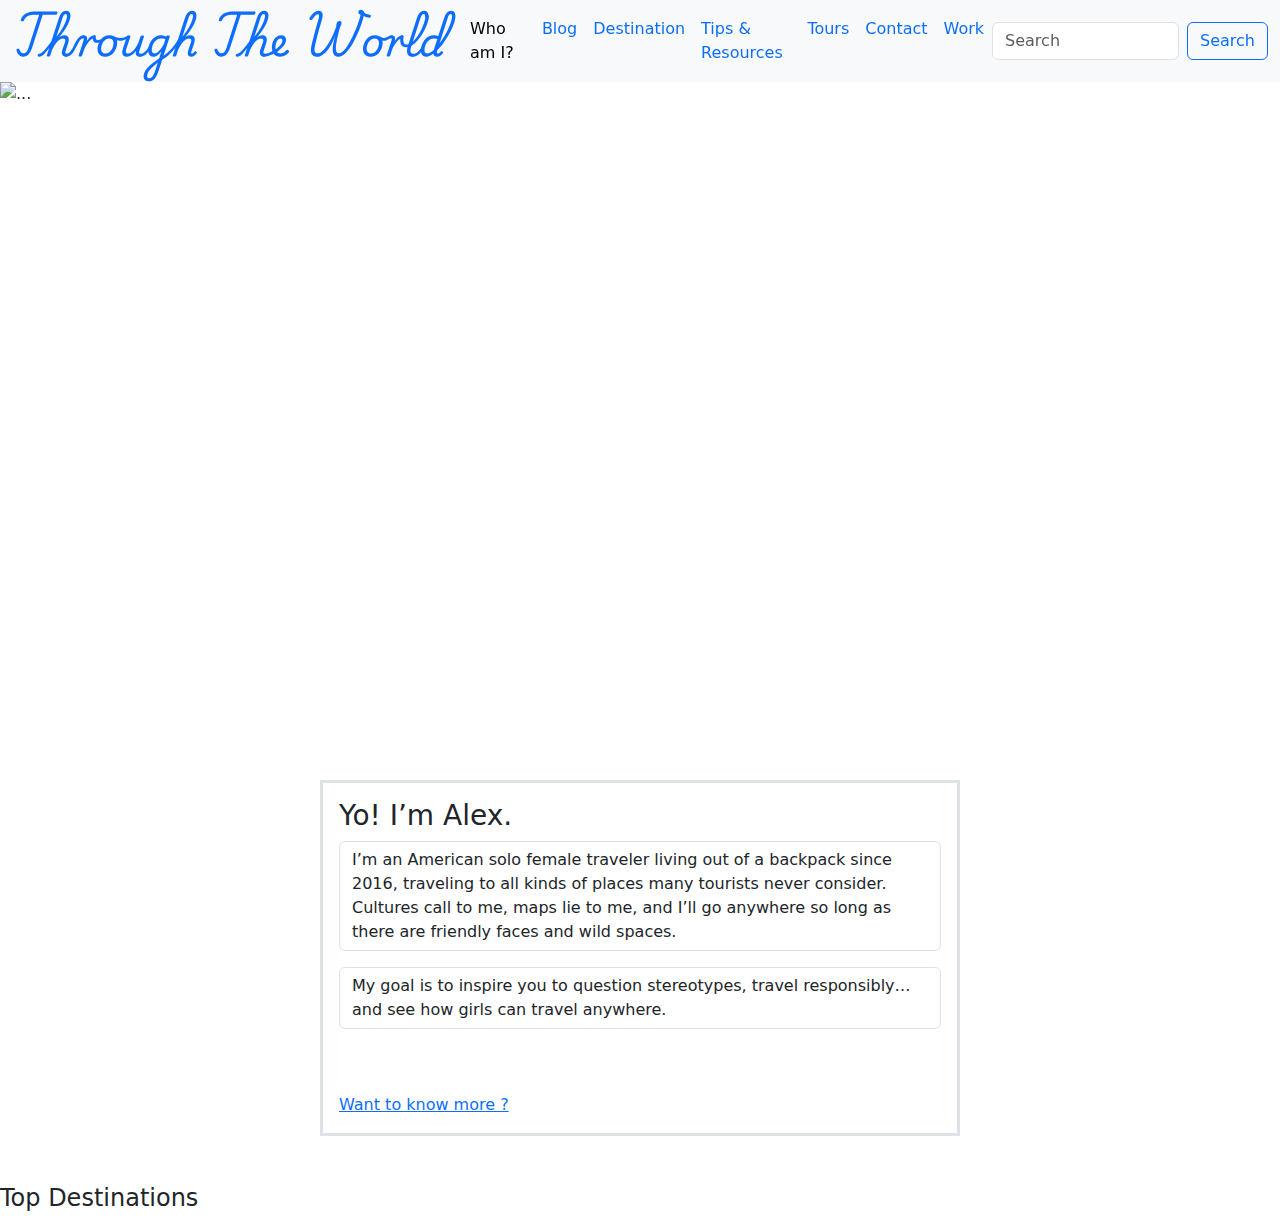
==== index.html @ 1071bd25 "name changed" ====
<!DOCTYPE html>
<html lang="en">
<head>
    <meta charset="UTF-8">
    <meta name="viewport" content="width=device-width, initial-scale=1.0">
    <title>Travel Blog</title>
    <link href="https://cdn.jsdelivr.net/npm/bootstrap@5.3.3/dist/css/bootstrap.min.css" rel="stylesheet" integrity="sha384-QWTKZyjpPEjISv5WaRU9OFeRpok6YctnYmDr5pNlyT2bRjXh0JMhjY6hW+ALEwIH" crossorigin="anonymous">
    <script src="https://cdn.jsdelivr.net/npm/bootstrap@5.3.3/dist/js/bootstrap.bundle.min.js" integrity="sha384-YvpcrYf0tY3lHB60NNkmXc5s9fDVZLESaAA55NDzOxhy9GkcIdslK1eN7N6jIeHz" crossorigin="anonymous"></script>
    <link rel="stylesheet"   href="https://cdnjs.cloudflare.com/ajax/libs/font-awesome/6.5.2/css/all.min.css" integrity="sha512-SnH5WK+bZxgPHs44uWIX+LLJAJ9/2PkPKZ5QiAj6Ta86w+fsb2TkcmfRyVX3pBnMFcV7oQPJkl9QevSCWr3W6A==" crossorigin="anonymous" referrerpolicy="no-referrer" />
    <link rel="preconnect" href="https://fonts.googleapis.com">
    <link rel="preconnect" href="https://fonts.gstatic.com" crossorigin>
    <link href="https://fonts.googleapis.com/css2?family=Playwrite+CU:wght@100..400&display=swap" rel="stylesheet">
    <link href="https://fonts.googleapis.com/css2?family=Montserrat:ital,wght@0,100..900;1,100..900&family=Playwrite+CU:wght@100..400&display=swap" rel="stylesheet">
    <link rel="icon"  type="image/png" href="https://img.freepik.com/free-photo/high-angle-woman-living-as-digital-nomad_23-2151205464.jpg?ga=GA1.1.997062275.1720782054&semt=ais_user">
    <style>
        {
            font-family: "Montserrat", sans-serif;
        }
        h1{
            font-family: "Playwrite CU", cursive ;
        }
    </style>
</head>
<body>
     
    <nav class="navbar navbar-expand-lg sticky-top bg-body-tertiary">
        <div class="container-fluid">
          <a class="navbar-brand text-primary" href="#"><h1>Through The World</h1></a>
          <button class="navbar-toggler" type="button" data-bs-toggle="collapse" data-bs-target="#navbarNavAltMarkup" aria-controls="navbarNavAltMarkup" aria-expanded="false" aria-label="Toggle navigation">
          <span class="navbar-toggler-icon"></span>
          </button>
          <div class="collapse navbar-collapse" id="navbarNavAltMarkup">
            <div class="navbar-nav active ">
              <a class="nav-link active " aria-current="page" href="#">Who am I?</a>
              <a class="nav-link active text-primary" href="#">Blog</a>
              <a class="nav-link active text-primary" href="#">Destination</a>
              <a class="nav-link  active text-primary" href="#">Tips & Resources</a>
              <a class="nav-link  active text-primary" href="#">Tours</a>
              <a class="nav-link  active text-primary" href="#">Contact</a>
              <a class="nav-link  active text-primary" href="#">Work</a>
            </div>
          </div>
          <form class="d-flex" role="search">
            <input class="form-control me-2" type="search" placeholder="Search" aria-label="Search">
            <button class="btn btn-outline-primary" type="submit">Search</button>
          </form>
        </div>
      </nav>

      <div id="carouselExample" class="carousel slide">
        <div class="carousel-inner">
          <div class="carousel-item active">
            <img src="https://img.freepik.com/free-photo/woman-sitting-enjoying-coffee_23-2148301328.jpg?ga=GA1.1.997062275.1720782054&semt=ais_user" width="100%" height="650px" class="d-block w-100" alt="...">
          </div>
          <div class="carousel-item">
            <img src="https://img.freepik.com/free-photo/female-tourist-balcony-from_23-2147981898.jpg?ga=GA1.1.997062275.1720782054&semt=ais_user" width="100%" height="650px" class="d-block w-100" alt="...">
          </div>
          <div class="carousel-item">
            <img src="https://img.freepik.com/premium-photo/adventurous-traveler-woman-sightseeing-zumaia-cliffs-travel-destination-horizontal-panoramic-view-woman-with-backpack-traveling-vasque-country-people-travel-spain-concept_213512-3229.jpg?ga=GA1.1.997062275.1720782054&semt=ais_user" width="100%" height="650px" class="d-block w-100" alt="...">
          </div>
        </div>
        <button class="carousel-control-prev" type="button" data-bs-target="#carouselExample" data-bs-slide="prev">
          <span class="carousel-control-prev-icon" aria-hidden="true"></span>
          <span class="visually-hidden">Previous</span>
        </button>
        <button class="carousel-control-next" type="button" data-bs-target="#carouselExample" data-bs-slide="next">
          <span class="carousel-control-next-icon" aria-hidden="true"></span>
          <span class="visually-hidden">Next</span>
        </button>
      </div><br><br>
      
      <div class="container w-50 border border-3 p-3 ">
        <h3>Yo! I’m Alex.</h3>
        <p class="form-control">I’m an American solo female traveler living out of a backpack since 2016, traveling to all kinds of places many tourists never consider. Cultures call to me, maps lie to me, and I’ll go anywhere so long as there are friendly faces and wild spaces.</p>
        <p class="form-control">My goal is to inspire you to question stereotypes, travel responsibly… and see how girls can travel anywhere.</p><br><br>
        <a class="decoration-none text-primary text-bolder" href="#">Want to know more ? </a>
      </div><br><br>

      <div>
        <h4>Top Destinations</h4>
        
      </div>
</body>
</html>
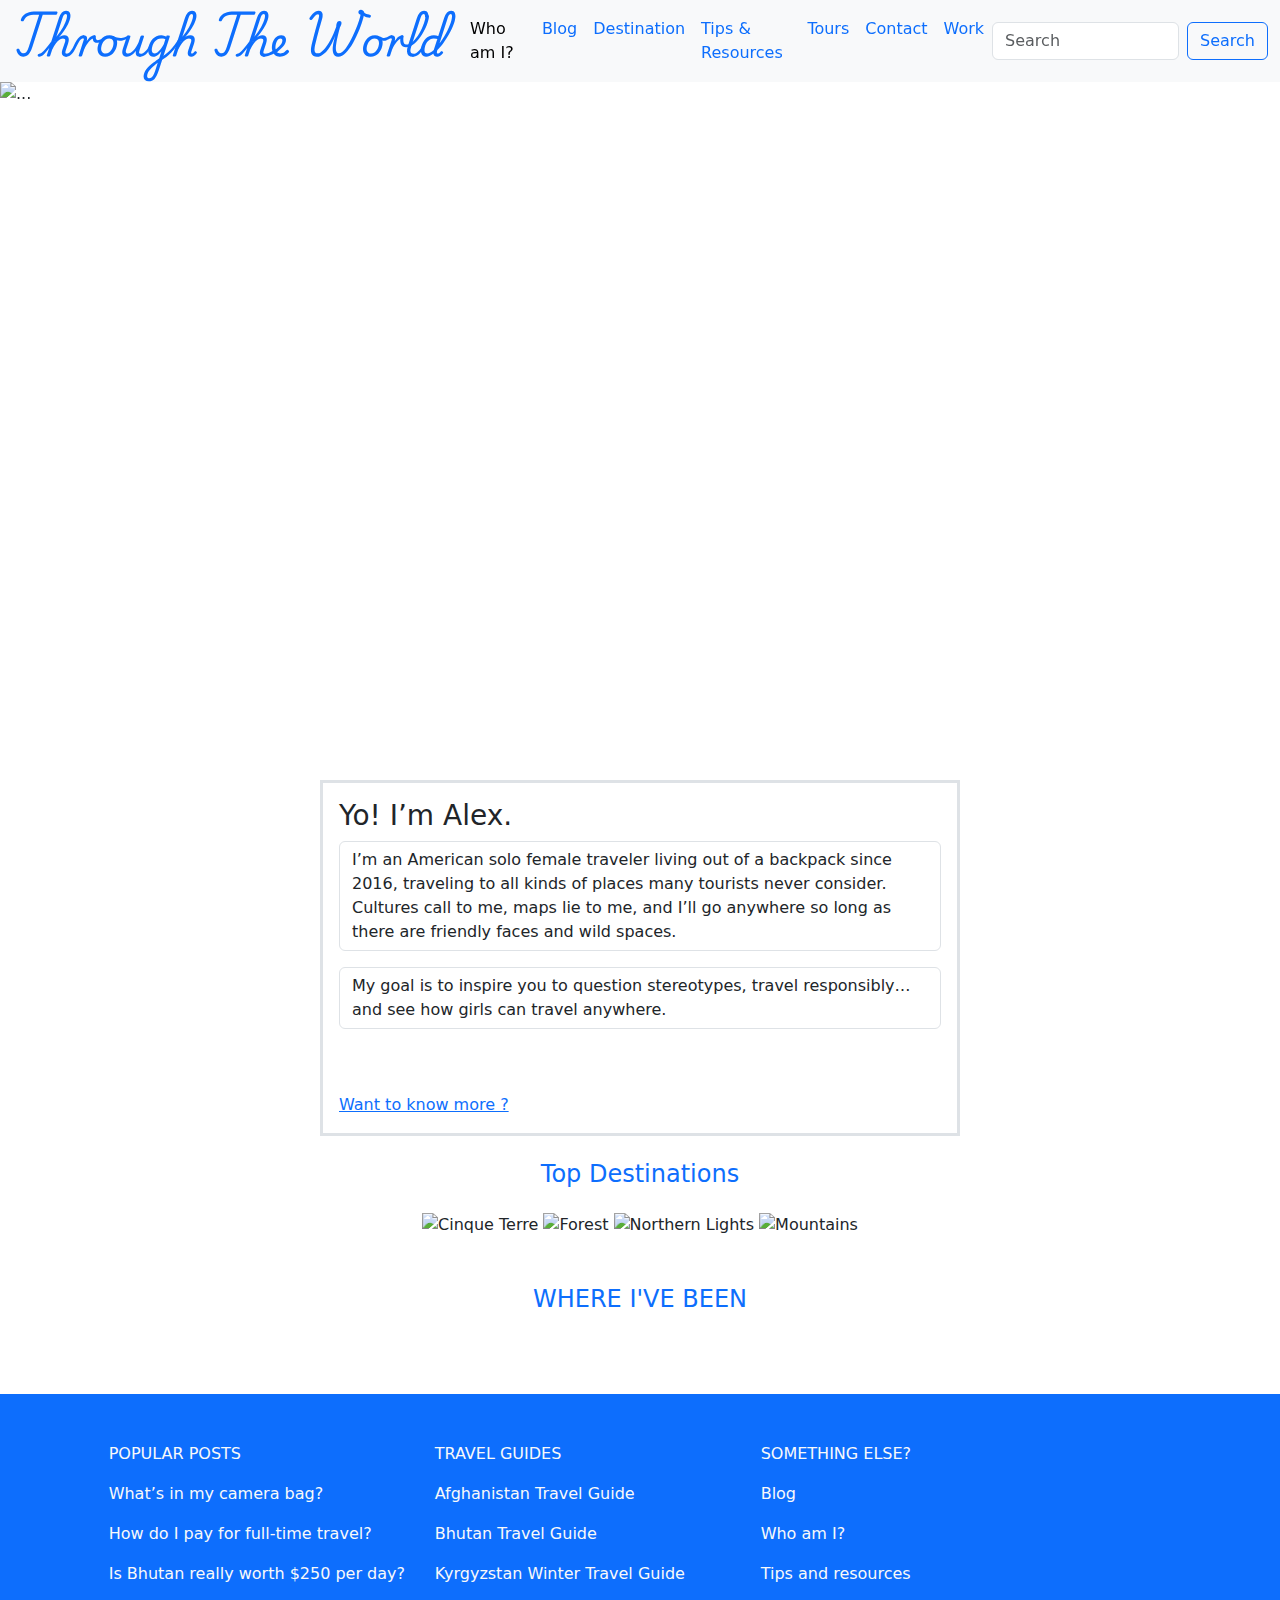
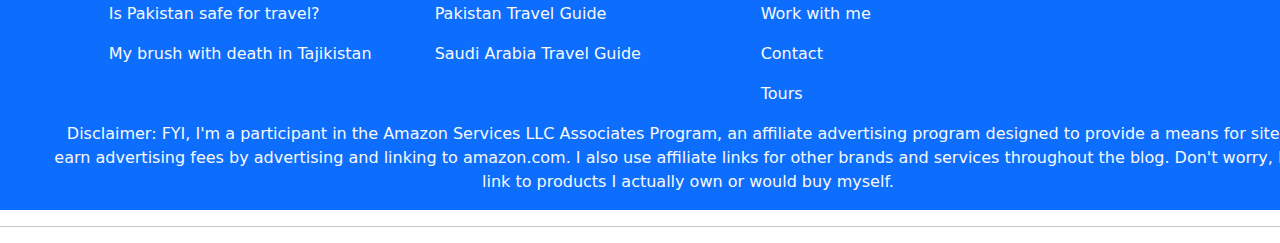
==== commit c7223ed3: "paragraph added,top destinations,map added,footer added" ====
--- a/index.html
+++ b/index.html
@@ -74,11 +74,64 @@
         <p class="form-control">I’m an American solo female traveler living out of a backpack since 2016, traveling to all kinds of places many tourists never consider. Cultures call to me, maps lie to me, and I’ll go anywhere so long as there are friendly faces and wild spaces.</p>
         <p class="form-control">My goal is to inspire you to question stereotypes, travel responsibly… and see how girls can travel anywhere.</p><br><br>
         <a class="decoration-none text-primary text-bolder" href="#">Want to know more ? </a>
-      </div><br><br>
+      </div>
 
-      <div>
-        <h4>Top Destinations</h4>
-        
+      <div class="text-center m-4">
+        <h4 class="text-primary m-4">Top Destinations</h4>
+        <div class="scroll-container">
+          <img src="https://img.freepik.com/free-photo/cinque-terre-national-park-surrounded-by-sea-sunlight-italy_181624-19667.jpg?ga=GA1.1.997062275.1720782054&semt=ais_user"  height="400px" alt="Cinque Terre">
+
+          <img src="https://img.freepik.com/free-photo/beautiful-japanese-forest-scene_23-2151498135.jpg?ga=GA1.1.997062275.1720782054&semt=sph" height="400px" alt="Forest">
+
+          <img src="https://img.freepik.com/free-photo/night-sky-glows-with-aurora-snowy-mountains-generative-ai_188544-12454.jpg?ga=GA1.1.997062275.1720782054&semt=ais_user" height="400px" alt="Northern Lights">
+
+          <img src="https://img.freepik.com/free-photo/beautiful-view-mountains-covered-snow-annapurna-conservation-area-chhusang-nepal_181624-15705.jpg?ga=GA1.1.997062275.1720782054&semt=sph" height="400px" alt="Mountains">
+        </div>
+      </div><br>
+
+      <div class="text-center text-primary">
+        <h4>WHERE I'VE BEEN</h4>
+        <div>
+          <img src="https://img.freepik.com/free-vector/blue-world-map-design_1053-411.jpg?ga=GA1.1.997062275.1720782054&semt=ais_user" alt="">
+        </div>
       </div>
+
+<!-- footer -->
+      <div class="row bg-primary text-light mt-5 pt-5">
+        <div class="col-1"></div>
+         <div class="col-3">
+          <p>POPULAR POSTS</p> 
+         <p>What’s in my camera bag?</p>
+         <p> How do I pay for full-time travel?</p>
+         <p>Is Bhutan really worth $250 per day?</p>
+         <p>Is Pakistan safe for travel?</p>
+         <p>My brush with death in Tajikistan</p>
+        </div>
+        <div class="col-3">
+           <p>TRAVEL GUIDES</p>
+           <p>Afghanistan Travel Guide</p>
+           <p>Bhutan Travel Guide</p>
+           <p>Kyrgyzstan Winter Travel Guide</p>
+           <p>Pakistan Travel Guide</p>
+           <p>Saudi Arabia Travel Guide</p>
+        </div>
+        <div class="col-3">
+          <p>SOMETHING ELSE?</p>
+          <p> Blog </p>
+          <p>Who am I?</p>
+          <p> Tips and resources</p>
+          <p> Work with me</p>
+          <p>  Contact</p>
+          <p> Tours </p>
+        </div>
+        <div class="text-center text-light mx-5">
+          <p>Disclaimer: FYI, I'm a participant in the Amazon Services LLC Associates Program, an affiliate advertising program designed to provide a means for sites to earn advertising fees by advertising and linking to amazon.com. I also use affiliate links for other brands and services throughout the blog. Don't worry, I only link to products I actually own or would buy myself.</p>
+        </div>
+        <div class="col-2"></div>
+      </div>
+      
+      <hr>
+</body>
+</html>
 </body>
 </html>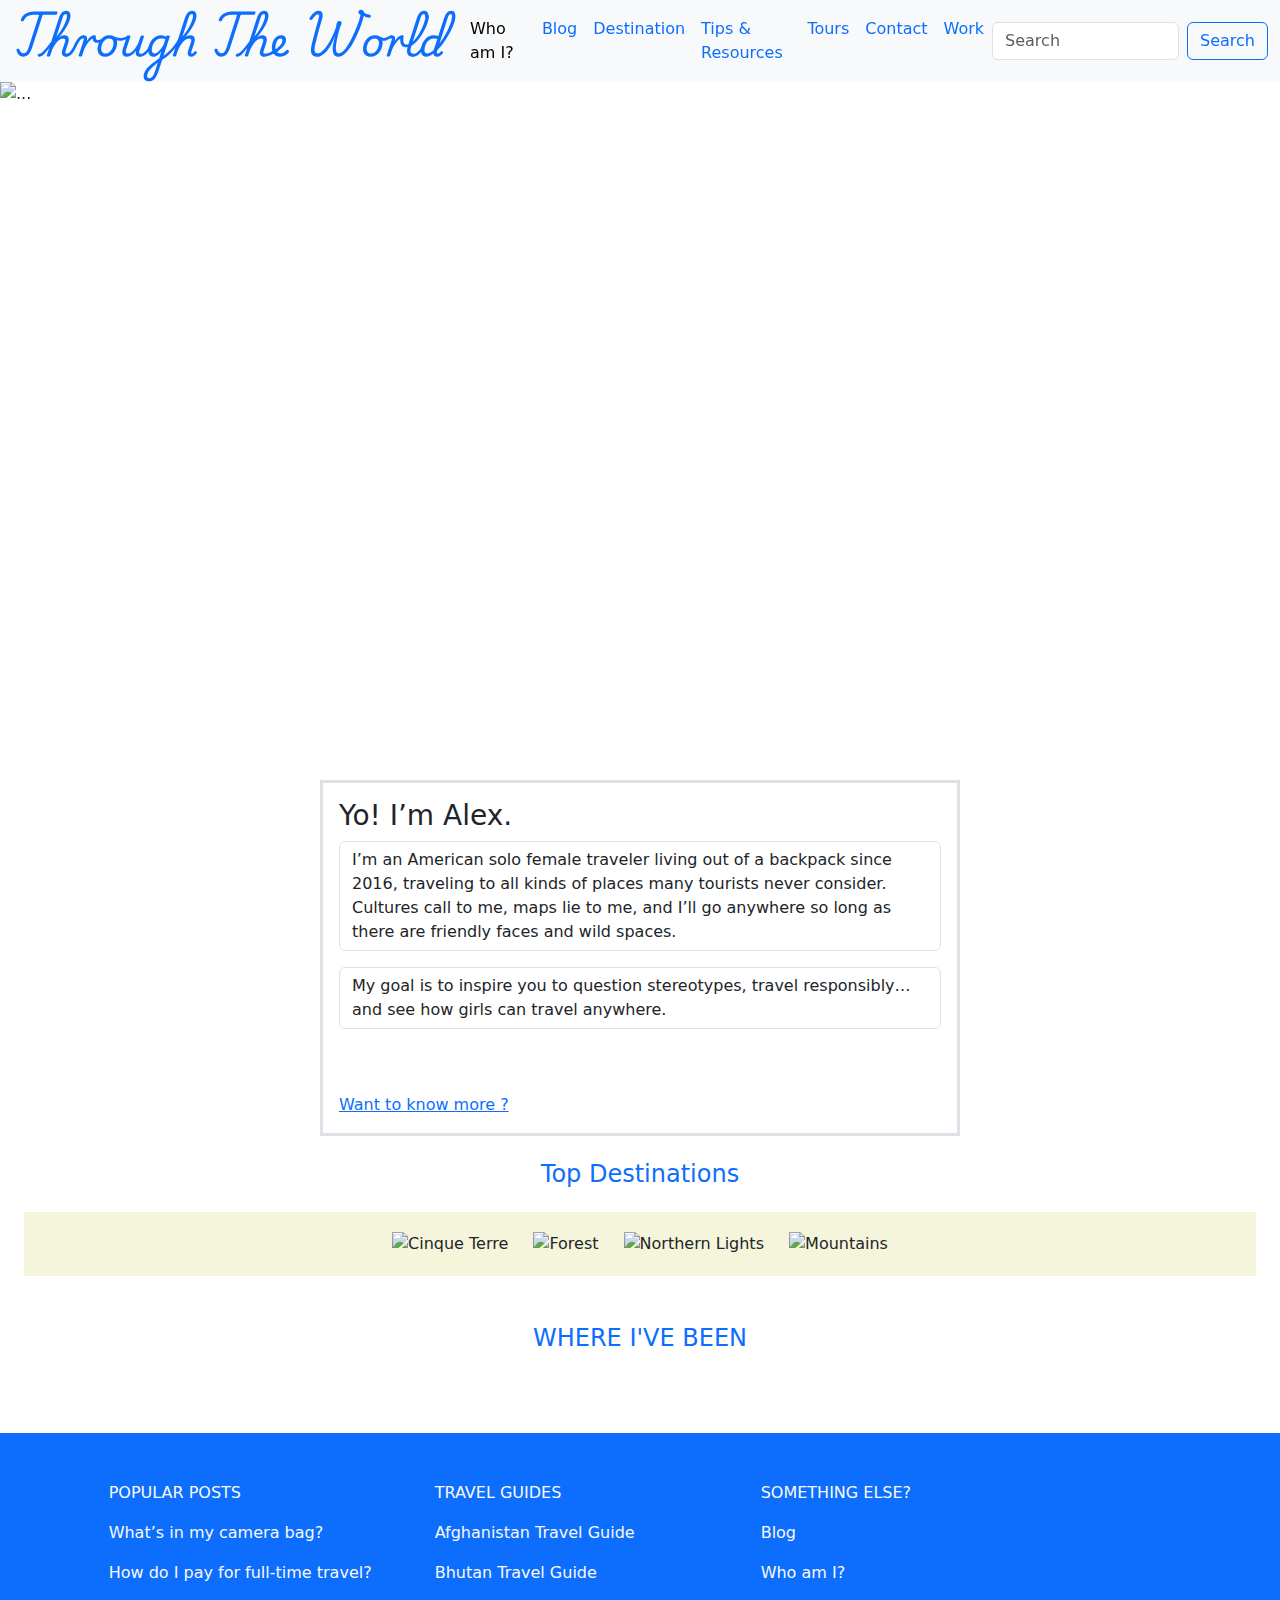
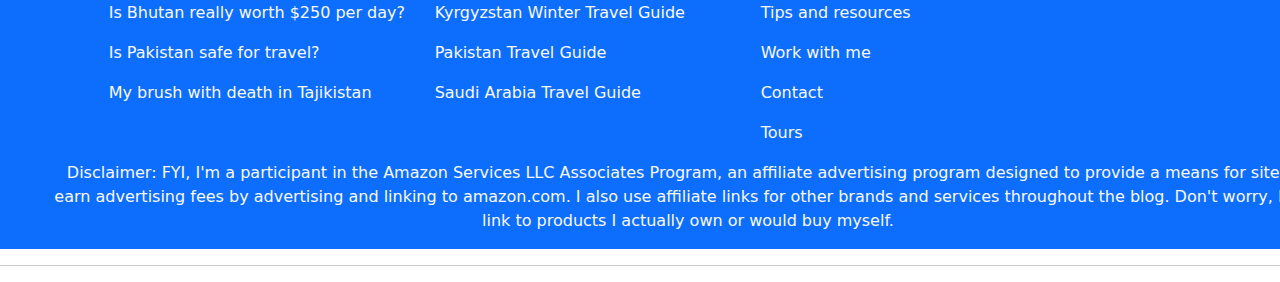
==== commit 0d3e188a: "added css link" ====
--- a/index.html
+++ b/index.html
@@ -4,6 +4,7 @@
     <meta charset="UTF-8">
     <meta name="viewport" content="width=device-width, initial-scale=1.0">
     <title>Travel Blog</title>
+    <link rel="stylesheet" href="./index.css">
     <link href="https://cdn.jsdelivr.net/npm/bootstrap@5.3.3/dist/css/bootstrap.min.css" rel="stylesheet" integrity="sha384-QWTKZyjpPEjISv5WaRU9OFeRpok6YctnYmDr5pNlyT2bRjXh0JMhjY6hW+ALEwIH" crossorigin="anonymous">
     <script src="https://cdn.jsdelivr.net/npm/bootstrap@5.3.3/dist/js/bootstrap.bundle.min.js" integrity="sha384-YvpcrYf0tY3lHB60NNkmXc5s9fDVZLESaAA55NDzOxhy9GkcIdslK1eN7N6jIeHz" crossorigin="anonymous"></script>
     <link rel="stylesheet"   href="https://cdnjs.cloudflare.com/ajax/libs/font-awesome/6.5.2/css/all.min.css" integrity="sha512-SnH5WK+bZxgPHs44uWIX+LLJAJ9/2PkPKZ5QiAj6Ta86w+fsb2TkcmfRyVX3pBnMFcV7oQPJkl9QevSCWr3W6A==" crossorigin="anonymous" referrerpolicy="no-referrer" />
--- a/index.css
+++ b/index.css
@@ -0,0 +1,16 @@
+*{
+    padding: 0px;
+    margin: 0px;
+}
+div.scroll-container {
+    background-color: beige;
+    overflow: auto;
+    white-space: nowrap;
+    padding: 10px;
+  }
+  
+  div.scroll-container img {
+    padding: 10px;
+  }
+
+  